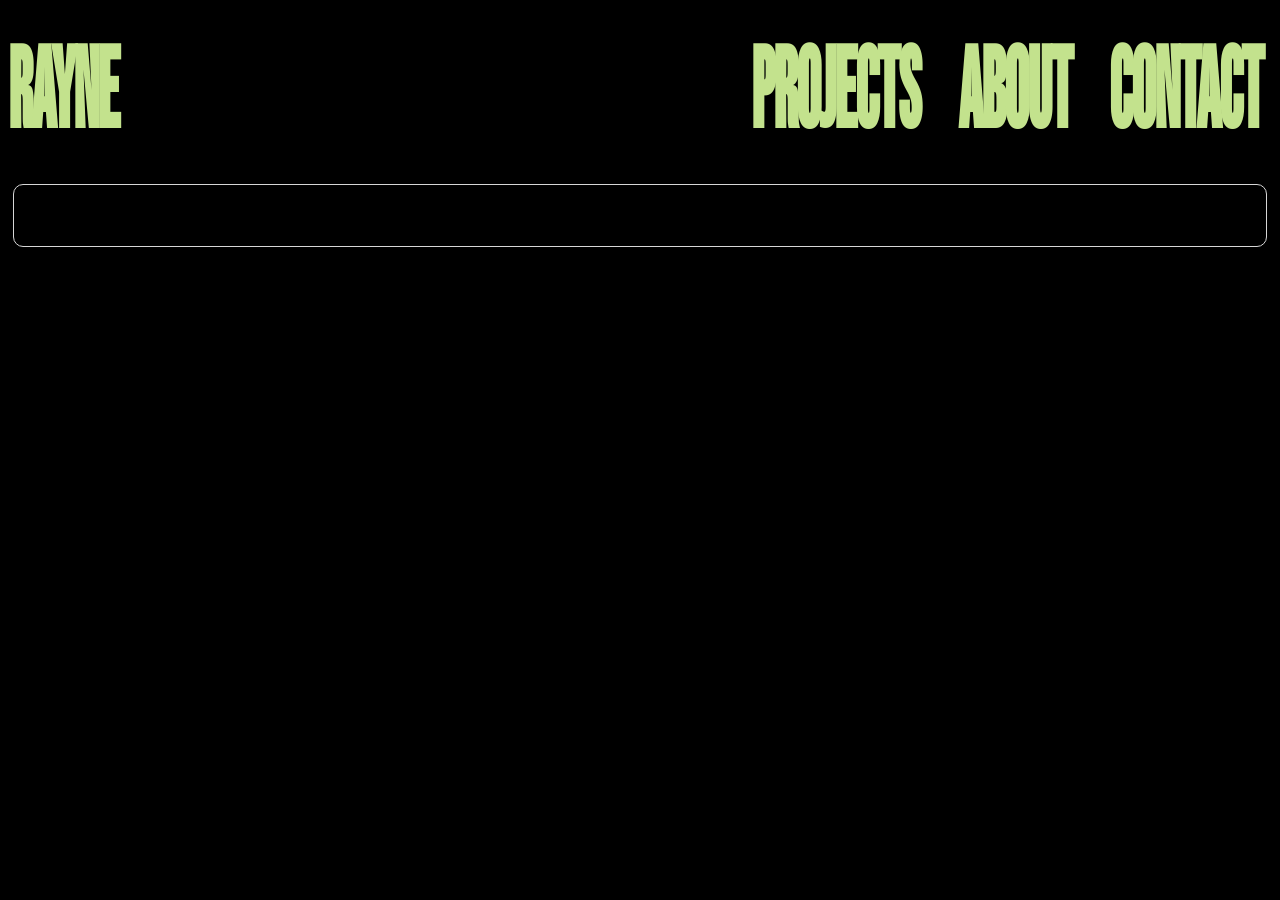
==== about.html @ f33d0490 "Fix to Root Dir Fixed folder structure" ====
<!DOCTYPE html>
<html lang="en">
<head>
    <link href="../Portfolio Website/Resources/CSS/about.css" type="" rel="stylesheet">
    <meta charset="UTF-8">
    <meta name="viewport" content="width=device-width, initial-scale=1.0">
    <link rel="preconnect" href="https://fonts.googleapis.com">
    <link rel="preconnect" href="https://fonts.gstatic.com" crossorigin>
    <link href="https://fonts.googleapis.com/css2?family=Bebas+Neue&family=Montserrat:ital,wght@0,100..900;1,100..900&family=Roboto+Mono:ital,wght@0,100..700;1,100..700&display=swap" rel="stylesheet">
    <title>Rayne Townsend - About</title>
</head>
<body>
    <header>
        <h1>RAYNE</h1>
        <div class="nav-container">
            <a class="nav-button" href="../Portfolio Website/index.html"><p class="nav-project nav">Projects</p></a>
            <a class="nav-button" href="#"><p class="nav-about nav">About</p></a>
            <a class="nav-button" href="../Portfolio Website/contact.html"><p class="nav-contact nav">Contact</p></a>
        </div>
    </header>


<!-- Colours -->


    <div class="container">
        <h2>About</h2> 
        <div class="project-container">

        </div>    
    </div>
---- Portfolio Website/Resources/CSS/about.css ----
* {
    font-family: Helvetica;
    background-color: #000000;
}

div.container {
    border: 1px solid #D6D6D6;
    border-radius: 10px;
    margin: 5px;
    padding: 5px;
}

h1 {
    font-weight: bold;
    font-size: 57px;
    transform: scaleY(2);
    font-family: "Bebas Neue";
    color: #c3e28d;
}

h2 {
    font-weight: 500;
    font-size: 18px;
}

/* Header Section */

header {
    display: inline-flex;
    justify-content: space-between;
    align-items: center;
    width: 100%;
    height: 171px;
}

header h1 {
    flex-basis: 500px;
    align-items: center;
}

.nav-container {
    display: inline-flex;
    justify-content: flex-end;
    align-items: center;
    width: 100%;
}

.nav-project {
    flex-basis: 100px;
    border-radius: 10px;
    min-width: 150px;
    margin: 5px;
    padding: 5px;
    text-align: center;
    font-weight: bold;
    font-size: 57px;
    transform: scaleY(2);
    font-family: "Bebas Neue";
    color: #c3e28d;
}

.nav-about {
    flex-basis: 100px;
    border-radius: 10px;
    min-width: 150px;
    margin: 5px;
    padding: 5px;
    text-align: center;
    font-weight: bold;
    font-size: 57px;
    transform: scaleY(2);
    font-family: "Bebas Neue";
    color: #c3e28d;
}

.nav-contact {
    flex-basis: 100px;
    border-radius: 10px;
    min-width: 150px;
    margin: 5px;
    padding: 5px;
    text-align: center;
    font-weight: bold;
    font-size: 57px;
    transform: scaleY(2);
    font-family: "Bebas Neue";
    color: #c3e28d;
}

.nav-button {
    text-decoration: none;
    color: black
}

.nav:hover {
    background-color: #B8B8B8;
}

.nav:active {
    background-color: #969696;
}


/* Project Section */
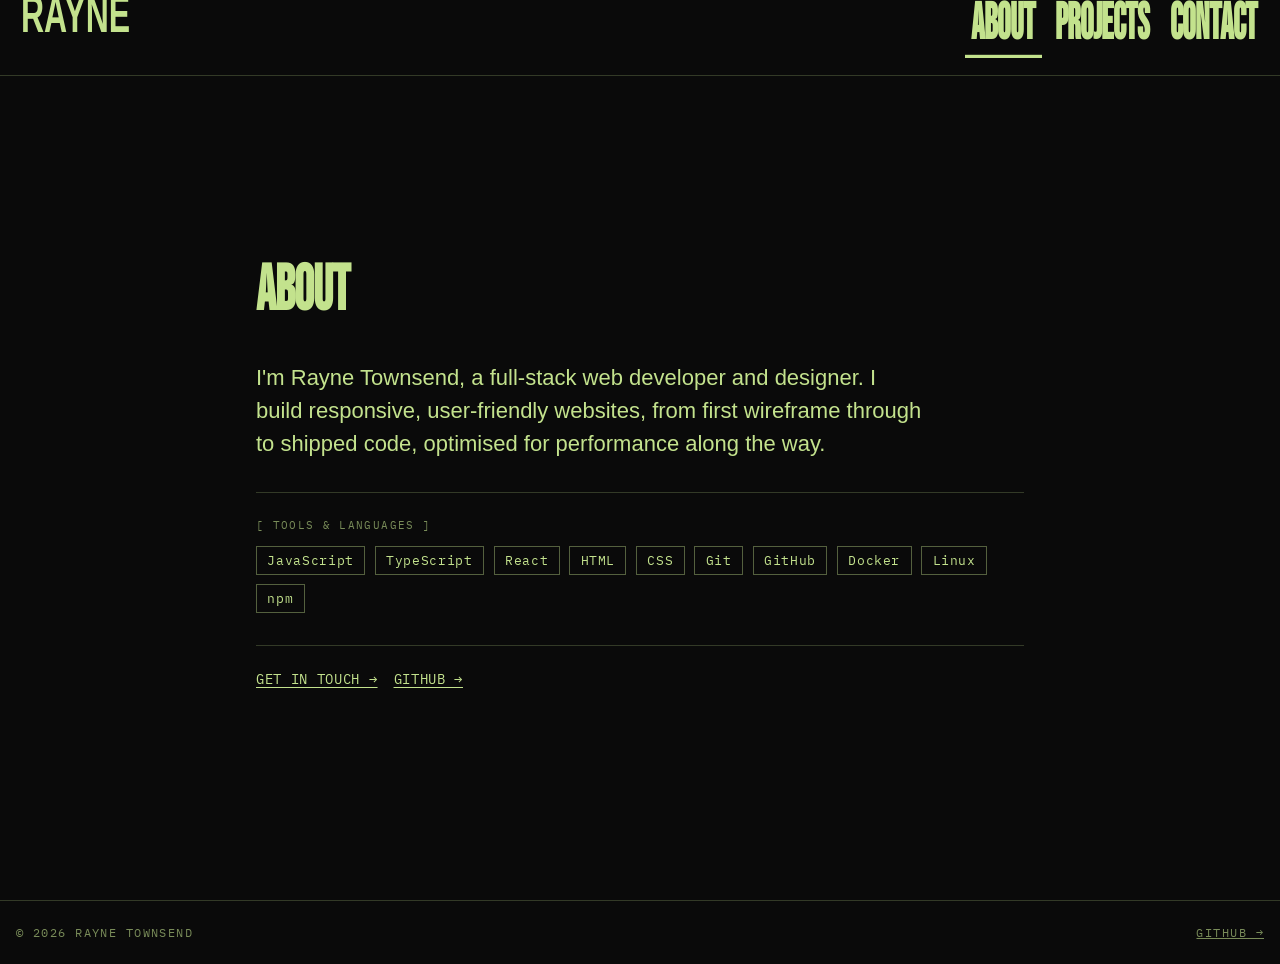
==== commit f5041fa3: "Site Refactor Refactor Main Page, update content across Project, Contact, and About" ====
--- a/about.html
+++ b/about.html
@@ -1,31 +1,79 @@
 <!DOCTYPE html>
 <html lang="en">
 <head>
-    <link href="../Portfolio Website/Resources/CSS/about.css" type="" rel="stylesheet">
     <meta charset="UTF-8">
     <meta name="viewport" content="width=device-width, initial-scale=1.0">
+    <title>Rayne Townsend - About</title>
+    <meta name="description" content="About Rayne Townsend, a full-stack web developer and designer working across HTML, CSS, JavaScript, React, and TypeScript.">
+    <meta property="og:title" content="Rayne Townsend - About">
+    <meta property="og:description" content="Full-stack web developer and designer. Responsive, user-friendly, performance-optimised websites.">
+    <meta property="og:type" content="website">
+    <link rel="icon" href="./Resources/Images/Dithered Profile.png">
+    <link href="./Resources/CSS/global.css" type="text/css" rel="stylesheet">
+    <link href="./Resources/CSS/about.css" type="text/css" rel="stylesheet">
     <link rel="preconnect" href="https://fonts.googleapis.com">
     <link rel="preconnect" href="https://fonts.gstatic.com" crossorigin>
-    <link href="https://fonts.googleapis.com/css2?family=Bebas+Neue&family=Montserrat:ital,wght@0,100..900;1,100..900&family=Roboto+Mono:ital,wght@0,100..700;1,100..700&display=swap" rel="stylesheet">
-    <title>Rayne Townsend - About</title>
+    <link href="https://fonts.googleapis.com/css2?family=Bebas+Neue&family=IBM+Plex+Mono:wght@400;500&display=swap" rel="stylesheet">
 </head>
 <body>
+
     <header>
-        <h1>RAYNE</h1>
-        <div class="nav-container">
-            <a class="nav-button" href="../Portfolio Website/index.html"><p class="nav-project nav">Projects</p></a>
-            <a class="nav-button" href="#"><p class="nav-about nav">About</p></a>
-            <a class="nav-button" href="../Portfolio Website/contact.html"><p class="nav-contact nav">Contact</p></a>
-        </div>
+        <h1><a href="./index.html">RAYNE</a></h1>
+        <nav aria-label="Main navigation">
+            <div class="nav-container">
+                <a class="nav-button" href="./about.html"><span class="nav-about nav" aria-current="page">About</span></a>
+                <a class="nav-button" href="./index.html#projects"><span class="nav-project nav">Projects</span></a>
+                <a class="nav-button" href="./contact.html"><span class="nav-contact nav">Contact</span></a>
+                <div class="container icon" id="icon" role="button" tabindex="0" aria-label="Toggle navigation menu" aria-expanded="false" aria-controls="mobileNav">
+                    <div class="bar1"></div>
+                    <div class="bar2"></div>
+                    <div class="bar3"></div>
+                </div>
+            </div>
+            <div class="mobile-nav-container" id="mobileNav" aria-hidden="true">
+                <a class="nav-button" href="./about.html"><span class="mobile-about">ABOUT</span></a>
+                <a class="nav-button" href="./contact.html"><span class="mobile-contact">CONTACT</span></a>
+                <a class="nav-button" href="./index.html#projects"><span class="mobile-project">PROJECTS</span></a>
+            </div>
+        </nav>
     </header>
 
+    <main>
+        <div class="page-container" data-reveal>
+            <div class="page-content">
+                <h2>About</h2>
+                <p class="page-lede">I'm Rayne Townsend, a full-stack web developer and designer. I build responsive, user-friendly websites, from first wireframe through to shipped code, optimised for performance along the way.</p>
 
-<!-- Colours -->
+                <div class="stack-list">
+                    <p class="mono-tag">[ TOOLS &amp; LANGUAGES ]</p>
+                    <div class="stack-tags">
+                        <span>JavaScript</span>
+                        <span>TypeScript</span>
+                        <span>React</span>
+                        <span>HTML</span>
+                        <span>CSS</span>
+                        <span>Git</span>
+                        <span>GitHub</span>
+                        <span>Docker</span>
+                        <span>Linux</span>
+                        <span>npm</span>
+                    </div>
+                </div>
 
+                <div class="page-cta-row">
+                    <a href="./contact.html">GET IN TOUCH →</a>
+                    <a href="https://github.com/S3R4-PH1M" target="_blank" rel="noopener">GITHUB →</a>
+                </div>
+            </div>
+        </div>
+    </main>
 
-    <div class="container">
-        <h2>About</h2> 
-        <div class="project-container">
+    <footer>
+        <span class="mono-tag">© 2026 RAYNE TOWNSEND</span>
+        <a class="mono-tag" href="https://github.com/S3R4-PH1M" target="_blank" rel="noopener">GITHUB →</a>
+    </footer>
 
-        </div>    
-    </div>+<script src="./Resources/Scripts/main.js" defer></script>
+
+</body>
+</html>
--- a/Resources/CSS/global.css
+++ b/Resources/CSS/global.css
@@ -0,0 +1,301 @@
+/* ===== Tokens ===== */
+
+:root {
+    --bg: #0A0A0A;
+    --fg: #c3e28d;
+    --fg-dim: rgba(195, 226, 141, 0.6);
+    --line: rgba(195, 226, 141, 0.22);
+    --line-strong: rgba(195, 226, 141, 0.4);
+
+    --font-display: "Bebas Neue", Impact, "Arial Narrow", sans-serif;
+    --font-body: Helvetica, Arial, sans-serif;
+    --font-mono: "IBM Plex Mono", ui-monospace, "Courier New", monospace;
+
+    --nav-height: 4.75rem;
+}
+
+/* ===== Reset ===== */
+
+* {
+    box-sizing: border-box;
+    font-family: var(--font-body);
+}
+
+html {
+    background-color: var(--bg);
+    scroll-behavior: smooth;
+    scroll-snap-type: y proximity;
+}
+
+body {
+    margin: 0;
+    display: flex;
+    flex-direction: column;
+    background-color: var(--bg);
+}
+
+main {
+    display: flex;
+    flex-direction: column;
+    gap: 1.25rem;
+}
+
+@media (prefers-reduced-motion: reduce) {
+    html {
+        scroll-behavior: auto;
+    }
+}
+
+/* ===== Base type ===== */
+
+h1 {
+    font-weight: bold;
+    font-size: clamp(1.5rem, 2.6vw, 2rem);
+    margin: 0 0 0 0.3125rem;
+    transform: scaleY(1.6);
+    transform-origin: bottom;
+    font-family: var(--font-display);
+    color: var(--fg);
+}
+
+h2 {
+    color: var(--fg);
+    font-size: clamp(1.95rem, 5.5vw, 3rem);
+    transform: scaleY(1.325);
+    transform-origin: bottom left;
+    text-align: left;
+    margin: 0;
+}
+
+h3 {
+    color: var(--fg);
+    text-align: left;
+    font-family: var(--font-display);
+    margin: 0;
+}
+
+p {
+    color: var(--fg);
+    font-size: clamp(1.0625rem, 2.4vw, 1.375rem);
+    line-height: 1.5;
+    text-align: left;
+    margin: 0;
+}
+
+/* ===== Telemetry / mono utility ===== */
+
+.mono-tag {
+    font-family: var(--font-mono);
+    font-size: 0.75rem;
+    letter-spacing: 0.12em;
+    text-transform: uppercase;
+    color: var(--fg-dim);
+}
+
+.hairline {
+    border: none;
+    border-top: 1px solid var(--line);
+    margin: 0;
+}
+
+/* ===== Scroll reveal (see main.js) ===== */
+
+[data-reveal] {
+    opacity: 0;
+    transform: translateY(20px);
+    transition: opacity 0.6s ease, transform 0.6s ease;
+}
+
+[data-reveal].is-visible {
+    opacity: 1;
+    transform: none;
+}
+
+@media (prefers-reduced-motion: reduce) {
+    [data-reveal] {
+        opacity: 1;
+        transform: none;
+        transition: none;
+    }
+}
+
+/* ===== Header Section ===== */
+
+header {
+    display: grid;
+    grid-template-columns: 1fr auto;
+    align-items: center;
+    width: 100%;
+    height: var(--nav-height);
+    position: sticky;
+    top: 0;
+    background-color: var(--bg);
+    border-bottom: 1px solid var(--line);
+    z-index: 2;
+    padding: 0 1rem;
+}
+
+header h1 {
+    overflow: hidden;
+    height: 100%;
+    display: flex;
+    align-items: center;
+}
+
+header h1 a {
+    color: inherit;
+    text-decoration: none;
+}
+
+nav {
+    height: 100%;
+}
+
+.nav-container {
+    display: flex;
+    justify-content: flex-end;
+    align-items: center;
+    gap: 0.5rem;
+    width: 100%;
+    height: 100%;
+    overflow: hidden;
+}
+
+.nav-button {
+    text-decoration: none;
+    color: var(--fg);
+    font-family: var(--font-display);
+    font-weight: bold;
+}
+
+.nav {
+    display: inline-block;
+    font-size: clamp(1.5rem, 2.6vw, 2rem);
+    transform: scaleY(1.6);
+    transform-origin: bottom;
+    font-family: var(--font-display);
+    color: var(--fg);
+    padding: 0 0.4rem;
+    border-bottom: 2px solid transparent;
+    transition: border-color 0.2s ease, transform 0.2s ease;
+}
+
+.nav:hover,
+.nav:focus-visible {
+    border-color: var(--fg);
+}
+
+.nav:active {
+    transform: scaleY(1.6) translateY(1px);
+}
+
+.nav[aria-current="page"] {
+    border-color: var(--fg);
+}
+
+/* Hamburger icon: hidden by default, shown on mobile (see media query below) */
+
+.container {
+    display: inline-block;
+    cursor: pointer;
+}
+
+.icon {
+    display: none;
+    padding: 0.5rem;
+}
+
+.bar1, .bar2, .bar3 {
+    width: 32px;
+    height: 3px;
+    background-color: var(--fg);
+    margin: 7px 0;
+    transition: 0.3s;
+}
+
+.change .bar1 {
+    transform: translate(0, 10px) rotate(-45deg);
+}
+
+.change .bar2 {
+    opacity: 0;
+}
+
+.change .bar3 {
+    transform: translate(0, -10px) rotate(45deg);
+}
+
+.mobile-nav-container {
+    display: flex;
+    flex-direction: column;
+    align-items: flex-end;
+    gap: 0.75rem;
+    max-height: 0;
+    overflow: hidden;
+    width: max-content;
+    max-width: calc(100vw - 1rem);
+    margin-bottom: 1rem;
+    padding: 0.85rem 1rem;
+    background-color: var(--bg);
+    border: 1px solid var(--line);
+    border-top: none;
+    position: absolute;
+    top: var(--nav-height);
+    right: 0;
+    z-index: 1;
+    opacity: 0;
+    transform: translateY(-0.5rem);
+    pointer-events: none;
+    transition: max-height 0.3s ease-in-out,
+                opacity 0.2s ease-in-out,
+                transform 0.25s ease-in-out;
+}
+
+.mobile-nav-container.open {
+    opacity: 1;
+    transform: translateY(0);
+    pointer-events: auto;
+}
+
+@media (prefers-reduced-motion: reduce) {
+    .bar1, .bar2, .bar3,
+    .mobile-nav-container,
+    .nav {
+        transition: none;
+    }
+}
+
+/* ===== Mobile ===== */
+
+@media screen and (max-width: 768px) {
+
+    .nav-about,
+    .nav-project,
+    .nav-contact {
+        display: none;
+    }
+
+    .icon {
+        display: block;
+    }
+}
+
+/* ===== Footer ===== */
+
+footer {
+    border-top: 1px solid var(--line);
+    padding: 1.5rem 1rem;
+    display: flex;
+    justify-content: space-between;
+    align-items: center;
+    flex-wrap: wrap;
+    gap: 0.5rem;
+}
+
+footer .mono-tag {
+    color: var(--fg-dim);
+}
+
+footer a {
+    color: var(--fg);
+}
--- a/Resources/CSS/about.css
+++ b/Resources/CSS/about.css
@@ -0,0 +1,68 @@
+.page-container {
+    min-height: calc(100dvh - var(--nav-height));
+    display: flex;
+    align-items: center;
+    padding: 3rem 1.25rem 4rem;
+}
+
+.page-content {
+    width: 100%;
+    max-width: 48rem;
+    margin: 0 auto;
+    display: flex;
+    flex-direction: column;
+    gap: 2rem;
+}
+
+.page-content h2 {
+    font-family: var(--font-display);
+}
+
+.page-lede {
+    max-width: 42rem;
+}
+
+.stack-list {
+    display: flex;
+    flex-direction: column;
+    gap: 0.75rem;
+    padding-top: 1.5rem;
+    border-top: 1px solid var(--line);
+}
+
+.stack-list .mono-tag {
+    font-size: 0.7rem;
+}
+
+.stack-tags {
+    display: flex;
+    flex-wrap: wrap;
+    gap: 0.6rem;
+}
+
+.stack-tags span {
+    font-family: var(--font-mono);
+    font-size: 0.8rem;
+    letter-spacing: 0.05em;
+    color: var(--fg);
+    border: 1px solid var(--line-strong);
+    padding: 0.3rem 0.65rem;
+}
+
+.page-cta-row {
+    display: flex;
+    flex-wrap: wrap;
+    gap: 1rem;
+    align-items: center;
+    padding-top: 1.5rem;
+    border-top: 1px solid var(--line);
+}
+
+.page-cta-row a {
+    color: var(--fg);
+    font-family: var(--font-mono);
+    font-size: 0.85rem;
+    letter-spacing: 0.05em;
+    text-decoration: underline;
+    text-underline-offset: 0.2rem;
+}
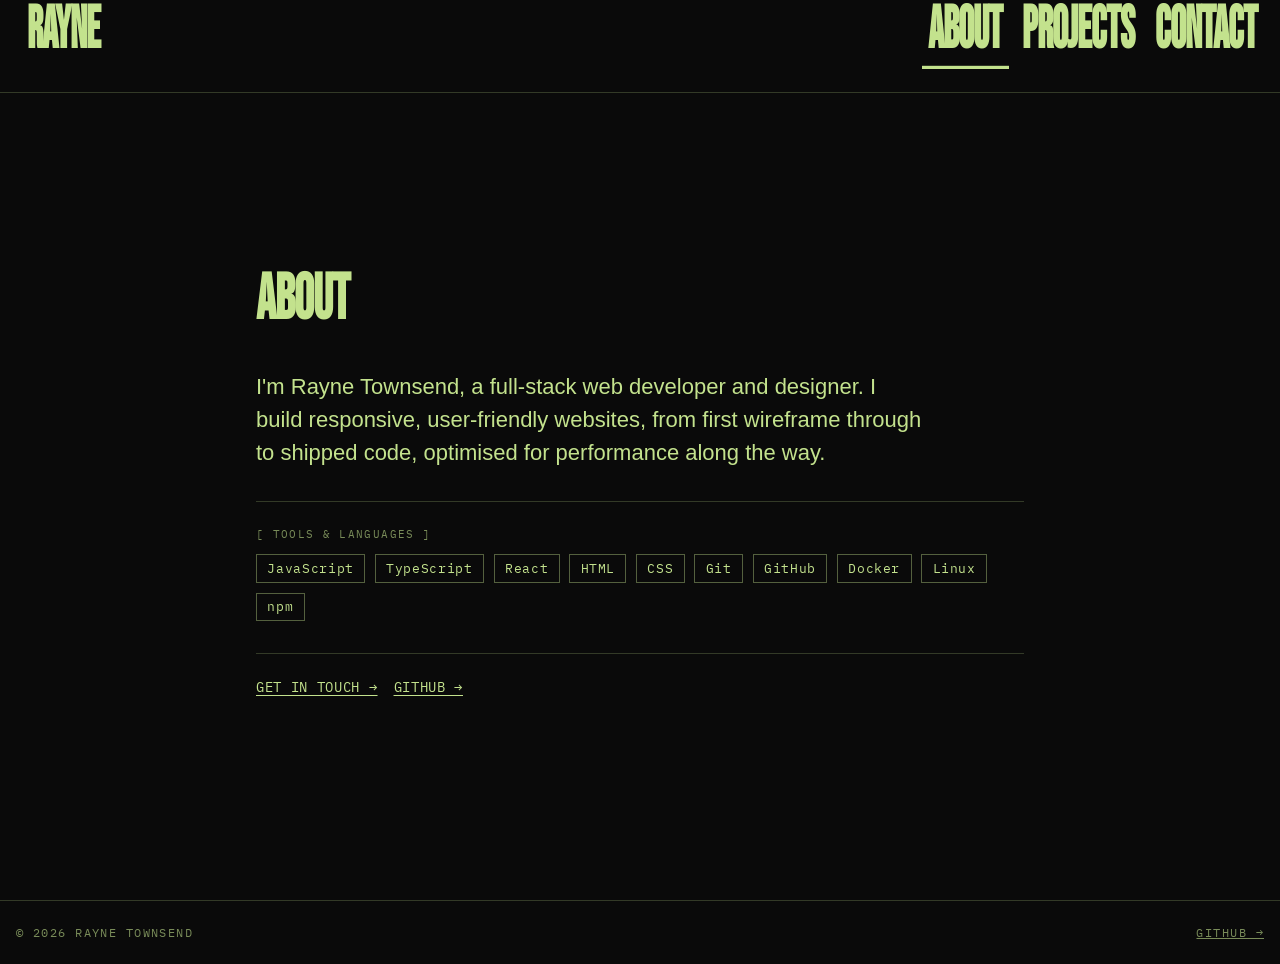
==== commit 4aa8574a: "Fix Header misalignment and improve banner scrolling behavior." ====
--- a/about.html
+++ b/about.html
@@ -18,7 +18,7 @@
 <body>
 
     <header>
-        <h1><a href="./index.html">RAYNE</a></h1>
+        <h1><a href="./index.html" class="nav">RAYNE</a></h1>
         <nav aria-label="Main navigation">
             <div class="nav-container">
                 <a class="nav-button" href="./about.html"><span class="nav-about nav" aria-current="page">About</span></a>
--- a/Resources/CSS/global.css
+++ b/Resources/CSS/global.css
@@ -11,7 +11,7 @@
     --font-body: Helvetica, Arial, sans-serif;
     --font-mono: "IBM Plex Mono", ui-monospace, "Courier New", monospace;
 
-    --nav-height: 4.75rem;
+    --nav-height: 5.8rem;
 }
 
 /* ===== Reset ===== */
@@ -50,12 +50,11 @@
 
 h1 {
     font-weight: bold;
-    font-size: clamp(1.5rem, 2.6vw, 2rem);
+    font-size: clamp(1.75rem, 3vw, 2.375rem);
     margin: 0 0 0 0.3125rem;
-    transform: scaleY(1.6);
-    transform-origin: bottom;
     font-family: var(--font-display);
     color: var(--fg);
+    transform-origin: center;
 }
 
 h2 {
@@ -136,7 +135,7 @@
 }
 
 header h1 {
-    overflow: hidden;
+    overflow: visible;
     height: 100%;
     display: flex;
     align-items: center;
@@ -149,6 +148,7 @@
 
 nav {
     height: 100%;
+    
 }
 
 .nav-container {
@@ -170,7 +170,7 @@
 
 .nav {
     display: inline-block;
-    font-size: clamp(1.5rem, 2.6vw, 2rem);
+    font-size: clamp(1.75rem, 3vw, 2.375rem);
     transform: scaleY(1.6);
     transform-origin: bottom;
     font-family: var(--font-display);
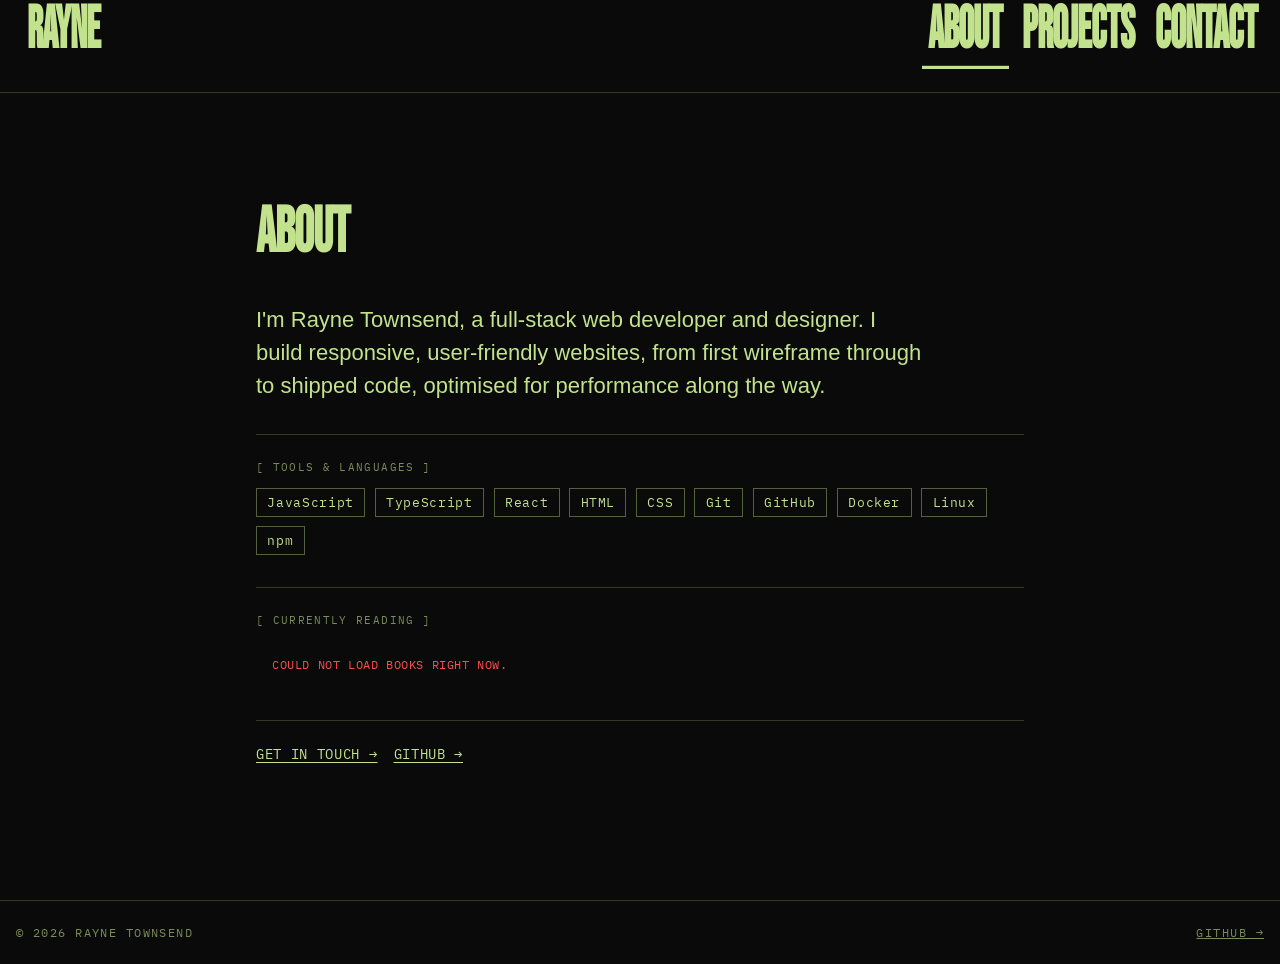
==== commit 2e4b1f72: "Added New Project and included the widget in About page. Updated project count to 4." ====
--- a/about.html
+++ b/about.html
@@ -8,7 +8,7 @@
     <meta property="og:title" content="Rayne Townsend - About">
     <meta property="og:description" content="Full-stack web developer and designer. Responsive, user-friendly, performance-optimised websites.">
     <meta property="og:type" content="website">
-    <link rel="icon" href="./Resources/Images/Dithered Profile.png">
+    <link rel="icon" type="image/svg+xml" href="./Resources/Images/circle.svg">
     <link href="./Resources/CSS/global.css" type="text/css" rel="stylesheet">
     <link href="./Resources/CSS/about.css" type="text/css" rel="stylesheet">
     <link rel="preconnect" href="https://fonts.googleapis.com">
@@ -60,6 +60,15 @@
                     </div>
                 </div>
 
+                <div class="stack-list">
+                    <p class="mono-tag">[ CURRENTLY READING ]</p>
+                    <book-tracker-widget
+                        project-url="https://shsfdaclojnbetjxszad.supabase.co"
+                        anon-key="sb_publishable_AzV1RvqNMkB29iwUDfhmqQ_fiyeoaIB"
+                        limit="20">
+                    </book-tracker-widget>
+                </div>
+
                 <div class="page-cta-row">
                     <a href="./contact.html">GET IN TOUCH →</a>
                     <a href="https://github.com/S3R4-PH1M" target="_blank" rel="noopener">GITHUB →</a>
@@ -74,6 +83,7 @@
     </footer>
 
 <script src="./Resources/Scripts/main.js" defer></script>
+<script src="./Resources/Scripts/book-tracker-widget.js" defer></script>
 
 </body>
 </html>
--- a/Resources/CSS/global.css
+++ b/Resources/CSS/global.css
@@ -148,7 +148,6 @@
 
 nav {
     height: 100%;
-    
 }
 
 .nav-container {
